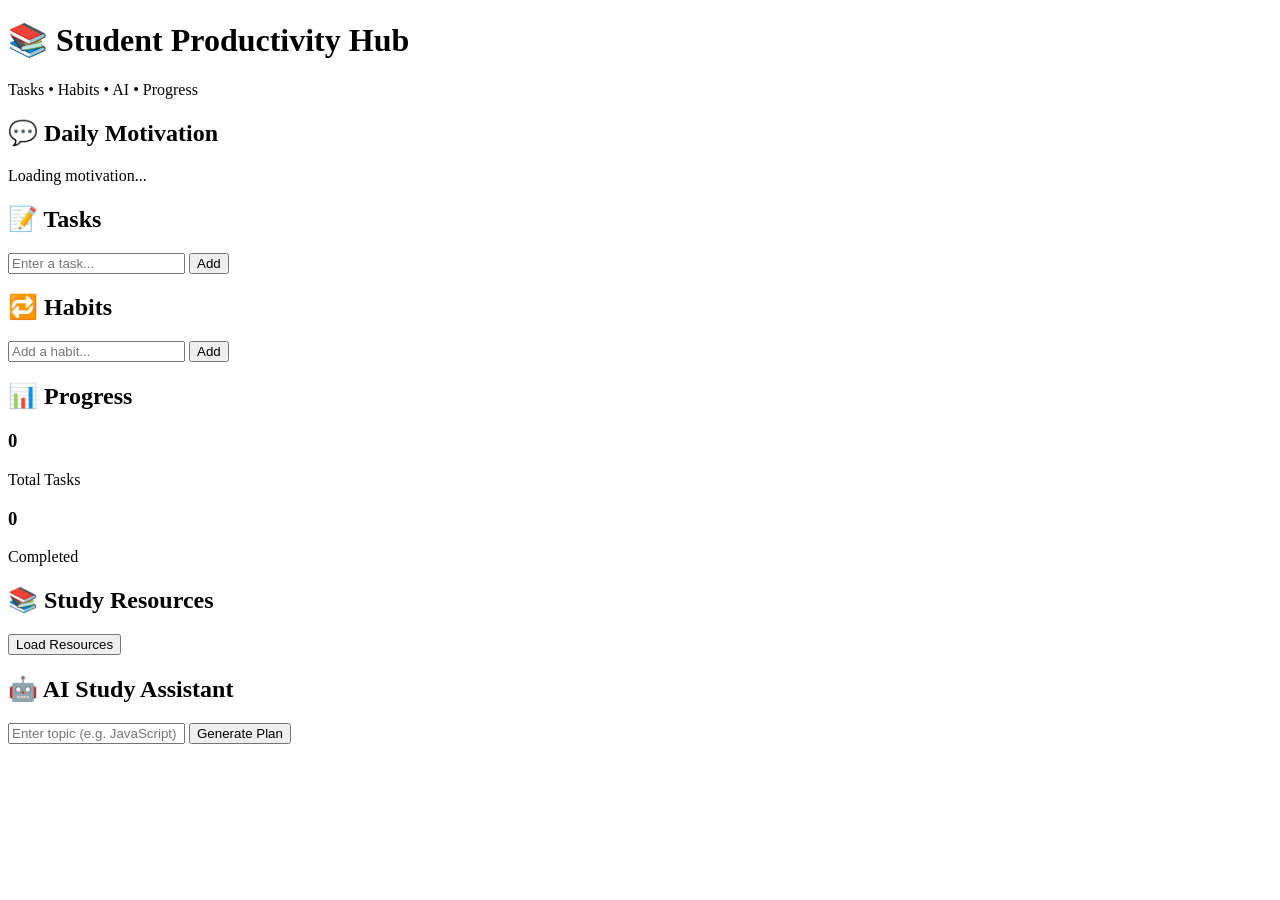
==== index.html @ 81c8c03b "HTML structure" ====
<!doctype html>
<html lang="en">
  <head>
    <meta charset="UTF-8" />
    <meta name="viewport" content="width=device-width, initial-scale=1.0" />
    <title>Student Productivity Hub</title>

    <!-- FONT -->
    <link
      href="https://fonts.googleapis.com/css2?family=Poppins:wght@300;400;500;600;700&display=swap"
      rel="stylesheet"
    />

    <!-- CSS -->
    <link rel="stylesheet" href="style.css" />
  </head>

  <body>
    <!-- MAIN WRAPPER -->
    <div class="dashboard">
      <!-- LEFT PANEL -->
      <div class="left-panel">
        <!-- HEADER -->
        <header class="header">
          <h1>📚 Student Productivity Hub</h1>
          <p>Tasks • Habits • AI • Progress</p>
        </header>

        <section class="card quote-top">
          <h2>💬 Daily Motivation</h2>
          <p id="quoteText">Loading motivation...</p>
        </section>

        <!-- TASK SECTION -->
        <section class="card">
          <h2>📝 Tasks</h2>

          <div class="input-box">
            <input type="text" id="taskInput" placeholder="Enter a task..." />
            <button id="addTaskBtn">Add</button>
          </div>

          <ul id="taskList"></ul>
        </section>

        <!-- HABIT SECTION -->
        <section class="card">
          <h2>🔁 Habits</h2>

          <div class="input-box">
            <input type="text" id="habitInput" placeholder="Add a habit..." />
            <button id="addHabitBtn">Add</button>
          </div>

          <ul id="habitList"></ul>
        </section>
      </div>

      <!-- RIGHT PANEL -->
      <div class="right-panel">
        <!-- PROGRESS -->
        <section class="side-card">
          <h2>📊 Progress</h2>

          <div class="stats">
            <div>
              <h3 id="totalTasks">0</h3>
              <p>Total Tasks</p>
            </div>

            <div>
              <h3 id="completedTasks">0</h3>
              <p>Completed</p>
            </div>
          </div>
        </section>

        <!-- RESOURCES -->
        <section class="side-card">
          <h2>📚 Study Resources</h2>

          <button id="loadResourcesBtn">Load Resources</button>

          <ul id="resourceList"></ul>
        </section>

        <!-- AI ASSISTANT -->
        <section class="side-card">
          <h2>🤖 AI Study Assistant</h2>

          <input
            type="text"
            id="aiInput"
            placeholder="Enter topic (e.g. JavaScript)"
          />
          <button id="aiBtn">Generate Plan</button>

          <div id="aiOutput"></div>
        </section>
      </div>
    </div>

    <!-- JS -->
    <script src="script.js"></script>
  </body>
</html>
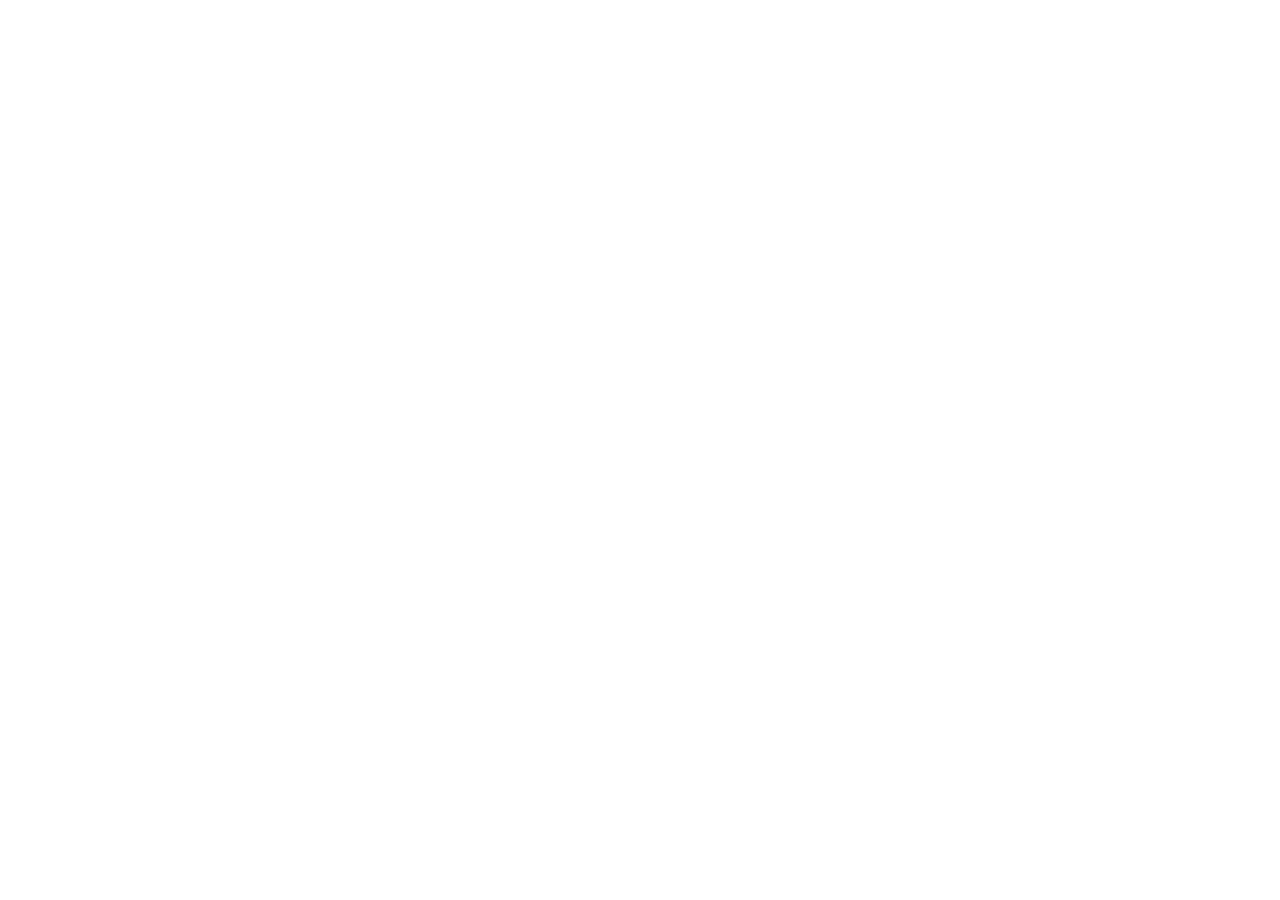
==== commit 491456dc: "Updated project: added new files and renamed structure" ====
--- a/index.html
+++ b/index.html
@@ -1,106 +1,19 @@
-<!doctype html>
+<!DOCTYPE html>
 <html lang="en">
-  <head>
-    <meta charset="UTF-8" />
-    <meta name="viewport" content="width=device-width, initial-scale=1.0" />
-    <title>Student Productivity Hub</title>
+<head>
+  <meta charset="UTF-8">
+  <meta name="viewport" content="width=device-width, initial-scale=1.0">
 
-    <!-- FONT -->
-    <link
-      href="https://fonts.googleapis.com/css2?family=Poppins:wght@300;400;500;600;700&display=swap"
-      rel="stylesheet"
-    />
+  <title>Student Productivity Hub</title>
 
-    <!-- CSS -->
-    <link rel="stylesheet" href="style.css" />
-  </head>
+  <!-- Bootstrap CSS -->
+  <link href="https://cdn.jsdelivr.net/npm/bootstrap@5.3.7/dist/css/bootstrap.min.css" rel="stylesheet">
 
-  <body>
-    <!-- MAIN WRAPPER -->
-    <div class="dashboard">
-      <!-- LEFT PANEL -->
-      <div class="left-panel">
-        <!-- HEADER -->
-        <header class="header">
-          <h1>📚 Student Productivity Hub</h1>
-          <p>Tasks • Habits • AI • Progress</p>
-        </header>
+  <!-- Your Custom CSS -->
+  <link rel="stylesheet" href="style.css">
 
-        <section class="card quote-top">
-          <h2>💬 Daily Motivation</h2>
-          <p id="quoteText">Loading motivation...</p>
-        </section>
+</head>
+<body>
 
-        <!-- TASK SECTION -->
-        <section class="card">
-          <h2>📝 Tasks</h2>
-
-          <div class="input-box">
-            <input type="text" id="taskInput" placeholder="Enter a task..." />
-            <button id="addTaskBtn">Add</button>
-          </div>
-
-          <ul id="taskList"></ul>
-        </section>
-
-        <!-- HABIT SECTION -->
-        <section class="card">
-          <h2>🔁 Habits</h2>
-
-          <div class="input-box">
-            <input type="text" id="habitInput" placeholder="Add a habit..." />
-            <button id="addHabitBtn">Add</button>
-          </div>
-
-          <ul id="habitList"></ul>
-        </section>
-      </div>
-
-      <!-- RIGHT PANEL -->
-      <div class="right-panel">
-        <!-- PROGRESS -->
-        <section class="side-card">
-          <h2>📊 Progress</h2>
-
-          <div class="stats">
-            <div>
-              <h3 id="totalTasks">0</h3>
-              <p>Total Tasks</p>
-            </div>
-
-            <div>
-              <h3 id="completedTasks">0</h3>
-              <p>Completed</p>
-            </div>
-          </div>
-        </section>
-
-        <!-- RESOURCES -->
-        <section class="side-card">
-          <h2>📚 Study Resources</h2>
-
-          <button id="loadResourcesBtn">Load Resources</button>
-
-          <ul id="resourceList"></ul>
-        </section>
-
-        <!-- AI ASSISTANT -->
-        <section class="side-card">
-          <h2>🤖 AI Study Assistant</h2>
-
-          <input
-            type="text"
-            id="aiInput"
-            placeholder="Enter topic (e.g. JavaScript)"
-          />
-          <button id="aiBtn">Generate Plan</button>
-
-          <div id="aiOutput"></div>
-        </section>
-      </div>
-    </div>
-
-    <!-- JS -->
-    <script src="script.js"></script>
-  </body>
-</html>
+</body>
+</html>
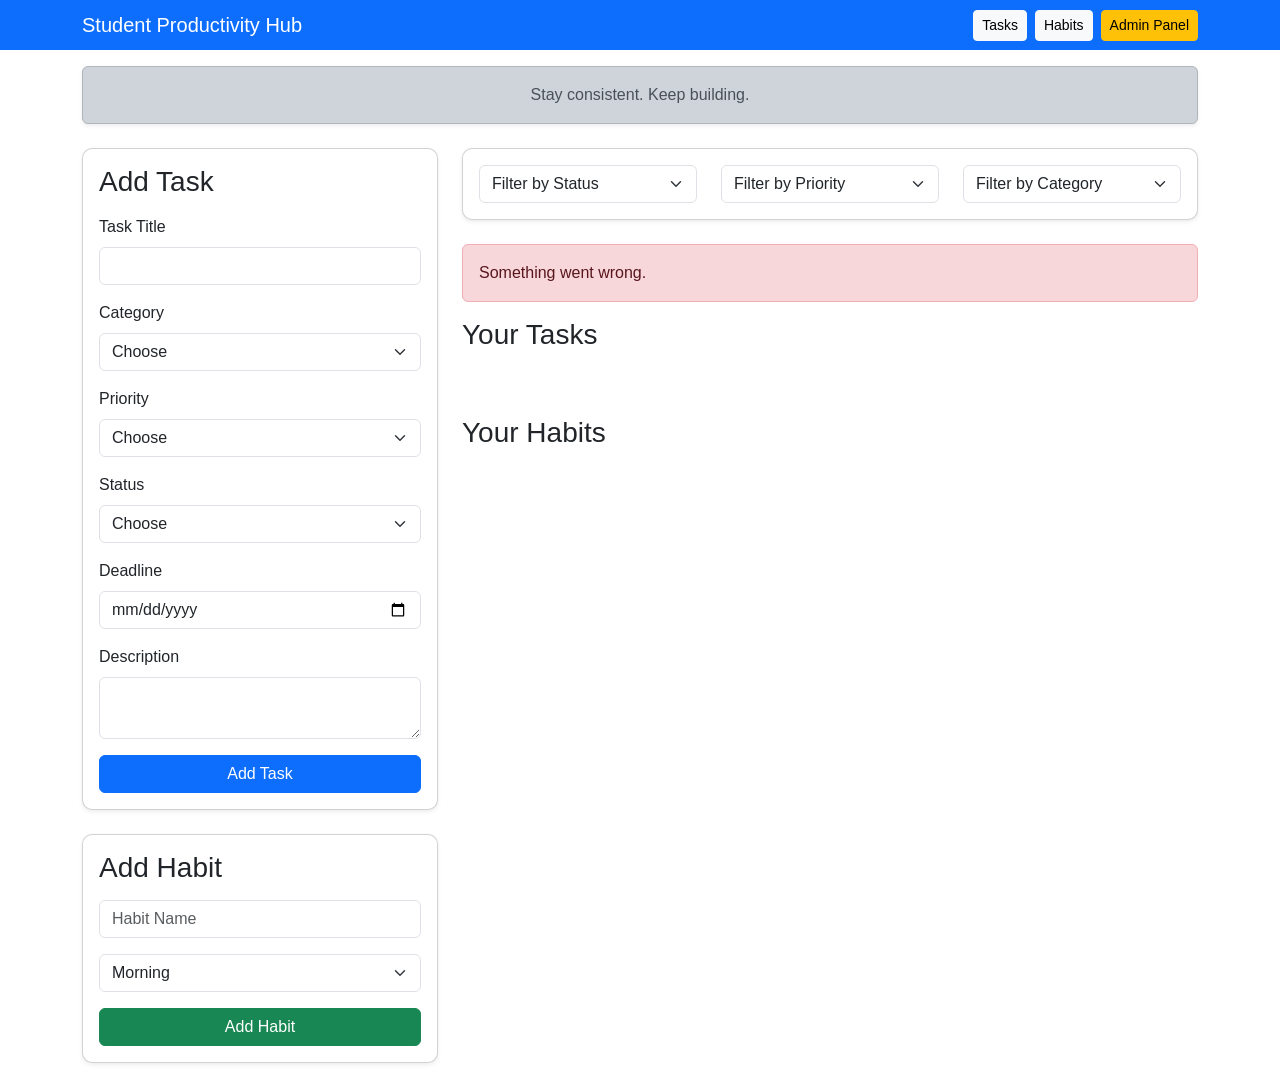
==== commit e18ecb31: "Updated project files" ====
--- a/index.html
+++ b/index.html
@@ -1,19 +1,184 @@
-<!DOCTYPE html>
+<!doctype html>
 <html lang="en">
-<head>
-  <meta charset="UTF-8">
-  <meta name="viewport" content="width=device-width, initial-scale=1.0">
+  <head>
+    <meta charset="UTF-8" />
+    <meta name="viewport" content="width=device-width, initial-scale=1.0" />
 
-  <title>Student Productivity Hub</title>
+    <title>Student Productivity Hub</title>
 
-  <!-- Bootstrap CSS -->
-  <link href="https://cdn.jsdelivr.net/npm/bootstrap@5.3.7/dist/css/bootstrap.min.css" rel="stylesheet">
+    <link
+      href="https://cdn.jsdelivr.net/npm/bootstrap@5.3.7/dist/css/bootstrap.min.css"
+      rel="stylesheet"
+    />
 
-  <!-- Your Custom CSS -->
-  <link rel="stylesheet" href="style.css">
+    <link rel="stylesheet" href="style.css" />
+  </head>
 
-</head>
-<body>
+  <body class="bg-white">
+    <nav class="navbar navbar-dark bg-primary">
+      <div class="container">
+        <span class="navbar-brand mb-0 h1"> Student Productivity Hub </span>
 
-</body>
-</html>+        <div class="d-flex gap-2">
+          <a href="#tasksSection" class="btn btn-light btn-sm"> Tasks </a>
+
+          <a href="#habitsSection" class="btn btn-light btn-sm"> Habits </a>
+
+          <a href="admin.html" class="btn btn-warning btn-sm"> Admin Panel </a>
+        </div>
+      </div>
+    </nav>
+
+    <div class="container my-3">
+      <div class="alert alert-dark text-center shadow-sm" id="quoteBox">
+        Loading motivational quote...
+      </div>
+    </div>
+
+    <div class="container my-4">
+      <div class="row">
+        <div class="col-lg-4">
+          <div class="card mb-4 shadow-sm">
+            <div class="card-body">
+              <h3 class="mb-3">Add Task</h3>
+
+              <form id="taskForm">
+                <div class="mb-3">
+                  <label class="form-label">Task Title</label>
+                  <input type="text" id="title" class="form-control" />
+                  <small class="text-danger" id="titleError"></small>
+                </div>
+
+                <div class="mb-3">
+                  <label class="form-label">Category</label>
+                  <select id="category" class="form-select">
+                    <option value="">Choose</option>
+                    <option>Study</option>
+                    <option>Health</option>
+                    <option>Personal</option>
+                  </select>
+                  <small class="text-danger" id="categoryError"></small>
+                </div>
+
+                <div class="mb-3">
+                  <label class="form-label">Priority</label>
+                  <select id="priority" class="form-select">
+                    <option value="">Choose</option>
+                    <option>High</option>
+                    <option>Medium</option>
+                    <option>Low</option>
+                  </select>
+                  <small class="text-danger" id="priorityError"></small>
+                </div>
+
+                <div class="mb-3">
+                  <label class="form-label">Status</label>
+                  <select id="status" class="form-select">
+                    <option value="">Choose</option>
+                    <option>Pending</option>
+                    <option>Completed</option>
+                  </select>
+                  <small class="text-danger" id="statusError"></small>
+                </div>
+
+                <div class="mb-3">
+                  <label class="form-label">Deadline</label>
+                  <input type="date" id="deadline" class="form-control" />
+                  <small class="text-danger" id="deadlineError"></small>
+                </div>
+
+                <div class="mb-3">
+                  <label class="form-label">Description</label>
+                  <textarea id="description" class="form-control"></textarea>
+                </div>
+
+                <button class="btn btn-primary w-100">Add Task</button>
+              </form>
+            </div>
+          </div>
+
+          <div class="card shadow-sm">
+            <div class="card-body">
+              <h3 class="mb-3">Add Habit</h3>
+
+              <form id="habitForm">
+                <div class="mb-3">
+                  <input
+                    type="text"
+                    id="habitName"
+                    class="form-control"
+                    placeholder="Habit Name"
+                  />
+                </div>
+
+                <div class="mb-3">
+                  <select id="habitTime" class="form-select">
+                    <option value="Morning">Morning</option>
+                    <option value="Afternoon">Afternoon</option>
+                    <option value="Night">Night</option>
+                  </select>
+                </div>
+
+                <button class="btn btn-success w-100">Add Habit</button>
+              </form>
+            </div>
+          </div>
+        </div>
+
+        <div class="col-lg-8">
+          <div class="card mb-4 shadow-sm">
+            <div class="card-body">
+              <div class="row">
+                <div class="col-md-4">
+                  <select id="filterStatus" class="form-select">
+                    <option value="">Filter by Status</option>
+                    <option>Pending</option>
+                    <option>Completed</option>
+                  </select>
+                </div>
+
+                <div class="col-md-4">
+                  <select id="filterPriority" class="form-select">
+                    <option value="">Filter by Priority</option>
+                    <option>High</option>
+                    <option>Medium</option>
+                    <option>Low</option>
+                  </select>
+                </div>
+
+                <div class="col-md-4">
+                  <select id="filterCategory" class="form-select">
+                    <option value="">Filter by Category</option>
+                    <option>Study</option>
+                    <option>Health</option>
+                    <option>Personal</option>
+                  </select>
+                </div>
+              </div>
+            </div>
+          </div>
+
+          <div id="loading" class="alert alert-info d-none">
+            Loading tasks...
+          </div>
+
+          <div id="error" class="alert alert-danger d-none">
+            Something went wrong.
+          </div>
+
+          <section id="tasksSection" class="mt-3">
+            <h3 class="mb-3">Your Tasks</h3>
+            <div class="row" id="taskContainer"></div>
+          </section>
+
+          <section id="habitsSection" class="mt-5">
+            <h3 class="mb-3">Your Habits</h3>
+            <div class="row" id="habitContainer"></div>
+          </section>
+        </div>
+      </div>
+    </div>
+
+    <script src="app.js"></script>
+  </body>
+</html>
--- a/style.css
+++ b/style.css
@@ -0,0 +1,15 @@
+body {
+  font-family: Arial, sans-serif;
+}
+
+.card {
+  border-radius: 10px;
+}
+
+.task-card {
+  transition: 0.3s;
+}
+
+.task-card:hover {
+  transform: scale(1.02);
+}
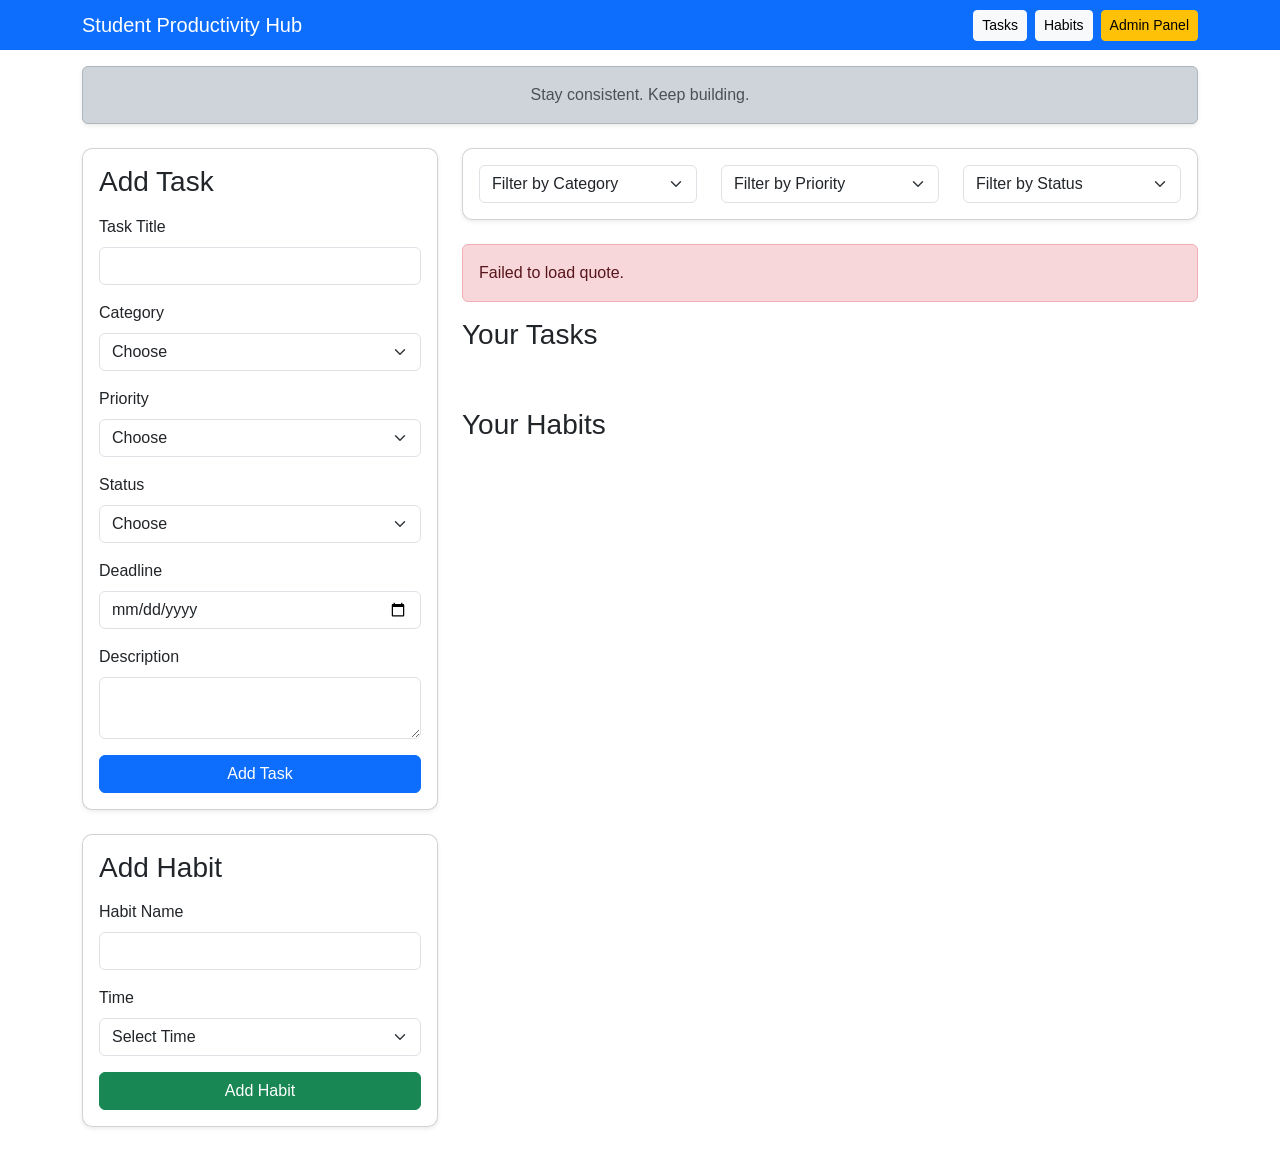
==== commit 4ca56eeb: "updated project code" ====
--- a/index.html
+++ b/index.html
@@ -17,167 +17,162 @@
   <body class="bg-white">
     <nav class="navbar navbar-dark bg-primary">
       <div class="container">
-        <span class="navbar-brand mb-0 h1"> Student Productivity Hub </span>
+        <span class="navbar-brand mb-0 h1">Student Productivity Hub</span>
 
         <div class="d-flex gap-2">
-          <a href="#tasksSection" class="btn btn-light btn-sm"> Tasks </a>
-
-          <a href="#habitsSection" class="btn btn-light btn-sm"> Habits </a>
-
-          <a href="admin.html" class="btn btn-warning btn-sm"> Admin Panel </a>
+          <a href="#tasksSection" class="btn btn-light btn-sm">Tasks</a>
+          <a href="#habitsSection" class="btn btn-light btn-sm">Habits</a>
+          <a href="admin.html" class="btn btn-warning btn-sm">Admin Panel</a>
         </div>
       </div>
     </nav>
 
-    <div class="container my-3">
-      <div class="alert alert-dark text-center shadow-sm" id="quoteBox">
-        Loading motivational quote...
+    <main>
+      <div class="container my-3">
+        <div class="alert alert-dark text-center shadow-sm" id="quoteBox">
+          Loading motivational quote...
+        </div>
       </div>
-    </div>
 
-    <div class="container my-4">
-      <div class="row">
-        <div class="col-lg-4">
-          <div class="card mb-4 shadow-sm">
-            <div class="card-body">
-              <h3 class="mb-3">Add Task</h3>
+      <div class="container my-4">
+        <div class="row">
+          <div class="col-lg-4">
+            <div class="card mb-4 shadow-sm">
+              <div class="card-body">
+                <h3 class="mb-3">Add Task</h3>
 
-              <form id="taskForm">
-                <div class="mb-3">
-                  <label class="form-label">Task Title</label>
-                  <input type="text" id="title" class="form-control" />
-                  <small class="text-danger" id="titleError"></small>
-                </div>
+                <form id="taskForm">
+                  <div class="mb-3">
+                    <label class="form-label">Task Title</label>
+                    <input type="text" id="title" class="form-control" />
+                    <small class="text-danger" id="titleError"></small>
+                  </div>
 
-                <div class="mb-3">
-                  <label class="form-label">Category</label>
-                  <select id="category" class="form-select">
-                    <option value="">Choose</option>
-                    <option>Study</option>
-                    <option>Health</option>
-                    <option>Personal</option>
-                  </select>
-                  <small class="text-danger" id="categoryError"></small>
-                </div>
+                  <div class="mb-3">
+                    <label class="form-label">Category</label>
+                    <select id="category" class="form-select">
+                      <option value="">Choose</option>
+                      <option>Study</option>
+                      <option>Health</option>
+                      <option>Personal</option>
+                    </select>
+                    <small class="text-danger" id="categoryError"></small>
+                  </div>
 
-                <div class="mb-3">
-                  <label class="form-label">Priority</label>
-                  <select id="priority" class="form-select">
-                    <option value="">Choose</option>
-                    <option>High</option>
-                    <option>Medium</option>
-                    <option>Low</option>
-                  </select>
-                  <small class="text-danger" id="priorityError"></small>
-                </div>
+                  <div class="mb-3">
+                    <label class="form-label">Priority</label>
+                    <select id="priority" class="form-select">
+                      <option value="">Choose</option>
+                      <option>High</option>
+                      <option>Medium</option>
+                      <option>Low</option>
+                    </select>
+                    <small class="text-danger" id="priorityError"></small>
+                  </div>
 
-                <div class="mb-3">
-                  <label class="form-label">Status</label>
-                  <select id="status" class="form-select">
-                    <option value="">Choose</option>
-                    <option>Pending</option>
-                    <option>Completed</option>
-                  </select>
-                  <small class="text-danger" id="statusError"></small>
-                </div>
+                  <div class="mb-3">
+                    <label class="form-label">Status</label>
+                    <select id="status" class="form-select">
+                      <option value="">Choose</option>
+                      <option>Pending</option>
+                      <option>Completed</option>
+                    </select>
+                    <small class="text-danger" id="statusError"></small>
+                  </div>
 
-                <div class="mb-3">
-                  <label class="form-label">Deadline</label>
-                  <input type="date" id="deadline" class="form-control" />
-                  <small class="text-danger" id="deadlineError"></small>
-                </div>
+                  <div class="mb-3">
+                    <label class="form-label">Deadline</label>
+                    <input type="date" id="deadline" class="form-control" />
+                    <small class="text-danger" id="deadlineError"></small>
+                  </div>
 
-                <div class="mb-3">
-                  <label class="form-label">Description</label>
-                  <textarea id="description" class="form-control"></textarea>
-                </div>
+                  <div class="mb-3">
+                    <label class="form-label">Description</label>
+                    <textarea id="description" class="form-control"></textarea>
+                  </div>
 
-                <button class="btn btn-primary w-100">Add Task</button>
-              </form>
+                  <button class="btn btn-primary w-100">Add Task</button>
+                </form>
+              </div>
             </div>
-          </div>
 
-          <div class="card shadow-sm">
-            <div class="card-body">
-              <h3 class="mb-3">Add Habit</h3>
+            <div class="card shadow-sm">
+              <div class="card-body">
+                <h3 class="mb-3">Add Habit</h3>
 
-              <form id="habitForm">
-                <div class="mb-3">
-                  <input
-                    type="text"
-                    id="habitName"
-                    class="form-control"
-                    placeholder="Habit Name"
-                  />
-                </div>
+                <form id="habitForm">
+                  <div class="mb-3">
+                    <label class="form-label">Habit Name</label>
+                    <input type="text" id="habitName" class="form-control" />
+                    <small class="text-danger" id="habitNameError"></small>
+                  </div>
 
-                <div class="mb-3">
-                  <select id="habitTime" class="form-select">
-                    <option value="Morning">Morning</option>
-                    <option value="Afternoon">Afternoon</option>
-                    <option value="Night">Night</option>
-                  </select>
-                </div>
+                  <div class="mb-3">
+                    <label class="form-label">Time</label>
+                    <select id="habitTime" class="form-select">
+                      <option value="">Select Time</option>
+                      <option value="Morning">Morning</option>
+                      <option value="Afternoon">Afternoon</option>
+                      <option value="Night">Night</option>
+                    </select>
+                    <small class="text-danger" id="habitTimeError"></small>
+                  </div>
 
-                <button class="btn btn-success w-100">Add Habit</button>
-              </form>
-            </div>
-          </div>
-        </div>
-
-        <div class="col-lg-8">
-          <div class="card mb-4 shadow-sm">
-            <div class="card-body">
-              <div class="row">
-                <div class="col-md-4">
-                  <select id="filterStatus" class="form-select">
-                    <option value="">Filter by Status</option>
-                    <option>Pending</option>
-                    <option>Completed</option>
-                  </select>
-                </div>
-
-                <div class="col-md-4">
-                  <select id="filterPriority" class="form-select">
-                    <option value="">Filter by Priority</option>
-                    <option>High</option>
-                    <option>Medium</option>
-                    <option>Low</option>
-                  </select>
-                </div>
-
-                <div class="col-md-4">
-                  <select id="filterCategory" class="form-select">
-                    <option value="">Filter by Category</option>
-                    <option>Study</option>
-                    <option>Health</option>
-                    <option>Personal</option>
-                  </select>
-                </div>
+                  <button class="btn btn-success w-100">Add Habit</button>
+                </form>
               </div>
             </div>
           </div>
 
-          <div id="loading" class="alert alert-info d-none">
-            Loading tasks...
+          <div class="col-lg-8">
+            <div class="card mb-4 shadow-sm">
+              <div class="card-body">
+                <div class="row">
+                  <div class="col-md-4">
+                    <select id="filterCategory" class="form-select">
+                      <option value="">Filter by Category</option>
+                      <option>Study</option>
+                      <option>Health</option>
+                      <option>Personal</option>
+                    </select>
+                  </div>
+
+                  <div class="col-md-4">
+                    <select id="filterPriority" class="form-select">
+                      <option value="">Filter by Priority</option>
+                      <option>High</option>
+                      <option>Medium</option>
+                      <option>Low</option>
+                    </select>
+                  </div>
+
+                  <div class="col-md-4">
+                    <select id="filterStatus" class="form-select">
+                      <option value="">Filter by Status</option>
+                      <option>Pending</option>
+                      <option>Completed</option>
+                    </select>
+                  </div>
+                </div>
+              </div>
+            </div>
+
+            <div id="loading" class="alert alert-info d-none">Loading...</div>
+            <div id="error" class="alert alert-danger d-none"></div>
+
+            <section id="tasksSection" class="mt-3">
+              <h3>Your Tasks</h3>
+              <div class="row" id="taskContainer"></div>
+            </section>
+
+            <section id="habitsSection" class="mt-5">
+              <h3>Your Habits</h3>
+              <div class="row" id="habitContainer"></div>
+            </section>
           </div>
-
-          <div id="error" class="alert alert-danger d-none">
-            Something went wrong.
-          </div>
-
-          <section id="tasksSection" class="mt-3">
-            <h3 class="mb-3">Your Tasks</h3>
-            <div class="row" id="taskContainer"></div>
-          </section>
-
-          <section id="habitsSection" class="mt-5">
-            <h3 class="mb-3">Your Habits</h3>
-            <div class="row" id="habitContainer"></div>
-          </section>
         </div>
       </div>
-    </div>
+    </main>
 
     <script src="app.js"></script>
   </body>
--- a/style.css
+++ b/style.css
@@ -2,14 +2,35 @@
   font-family: Arial, sans-serif;
 }
 
+/* base card */
 .card {
   border-radius: 10px;
+  transition: all 0.2s ease-in-out;
 }
 
-.task-card {
-  transition: 0.3s;
+/* TASK + HABIT CARDS ONLY (scoped styling) */
+.task-card,
+.habit-card {
+  transition: all 0.2s ease-in-out;
 }
 
-.task-card:hover {
-  transform: scale(1.02);
+/* hover effect ONLY for task/habit cards */
+.task-card:hover,
+.habit-card:hover {
+  transform: translateY(-4px);
+  box-shadow: 0 8px 20px rgba(0, 0, 0, 0.12) !important;
 }
+
+/* optional clean badge spacing consistency */
+.badge {
+  margin-right: 4px;
+}
+
+/* better text hierarchy */
+.task-title {
+  font-weight: 600;
+}
+
+.habit-title {
+  font-weight: 600;
+}
